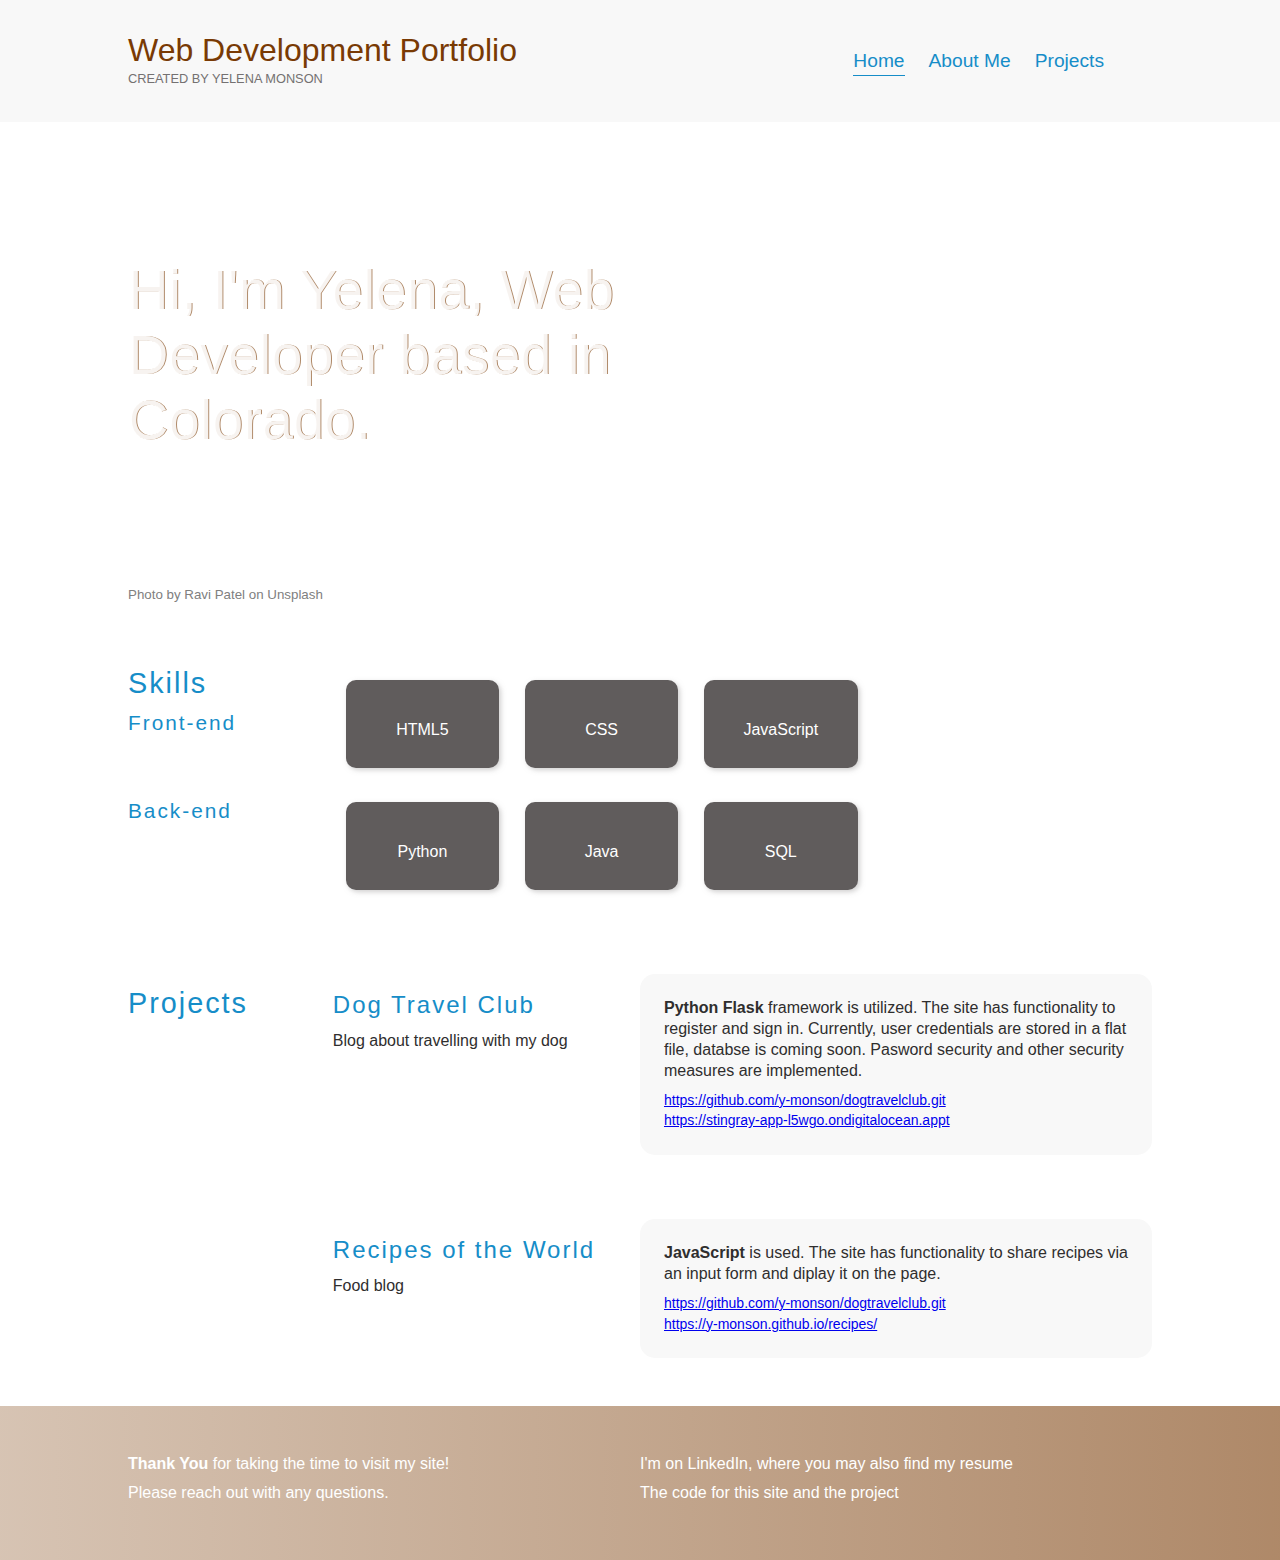
==== index.html @ ef4bd02e "Add files via upload" ====
<!DOCTYPE html>

<html lang="en">

  <head>
    <meta charset="utf-8">
    <link rel="stylesheet" href="style.css">
    <title>Yelena's Site</title>
    <meta name="viewport" content="width=device-width, initial-scale=1">
    <link rel="preconnect" href="https://fonts.googleapis.com"> 
    <link rel="preconnect" href="https://fonts.gstatic.com" crossorigin> 
    <link href="https://fonts.googleapis.com/css2?family=Signika:wght@500&display=swap" 
      rel="stylesheet">
    <link rel="stylesheet" href="https://cdnjs.cloudflare.com/ajax/libs/font-awesome/6.4.2/css/all.min.css"
      integrity="sha512-z3gLpd7yknf1YoNbCzqRKc4qyor8gaKU1qmn+CShxbuBusANI9QpRohGBreCFkKxLhei6S9CQXFEbbKuqLg0DA==
      " crossorigin="anonymous" referrerpolicy="no-referrer" />
  </head>

  <body>
    <header>
    <div class="container container-nav">
      <div class="header-title">
        <h1>Web Development Portfolio</h1>
        <p>CREATED BY YELENA MONSON</p>
      </div>
      <nav>
        <ul>
          <li><a class="current-page" href="index.html">Home</a></li>
          <li><a href="about.html" id="aboutMeLink">About Me</a></li>
          <li><a href="projects.html">Projects</a></li>
          <li><a href="https://www.linkedin.com/in/yelenamonson/" 
            class="fa-brands fa-linkedin" target="_blank" id="i"></a></li>
          <li><a href="https://github.com/y-monson" 
            class="fa-brands fa-square-github" target="_blank"></a></li>
        </ul>
      </nav>
      </div>
    </header>
    <main>
      <section class="intro-image">
        <h1>Hi, I'm Yelena, Web Developer based in Colorado.</h1>
      </section>
      <p class="container credit">Photo by Ravi Patel on Unsplash</p>

      <section class="container">
        <div class="skills-row skills-1 skills-flexstart">
          <div class="col col-1">
            <h2>Skills</h2>
            <h4>Front-end</h4>
          </div>  
          <div class="skills-col col-0">
            <p class="logo"><i class="fa-brands fa-html5 fa-2xl"></i></p>
            <p class="logo gray">HTML5</p>
          </div>
          <div class="skills-col col-0">
            <p class="logo"><i class="fa-brands fa-css3 fa-2xl"></i></p>
            <p class="logo gray">CSS</p>
          </div>
          <div class="skills-col col-0">
            <p class="logo"><i class="fa-brands fa-js fa-2xl"></i></p>
            <p class="logo gray">JavaScript</p>
          </div>
        </div>
        <div class="skills-row row-2 skills-flexstart">
          <div class="col col-1">
            <h4>Back-end</h4>
          </div> 
          <div class="skills-col col-0">
            <p class="logo"><i class="fa-brands fa-python fa-2xl"></i></p>
            <p class="logo">Python</p>
          </div>
          <div class="skills-col col-0">
            <p class="logo"><i class="fa-brands fa-java fa-2xl"></i></p>
            <p class="logo gray">Java</p>
          </div>
          <div class="skills-col col-0">
            <p class="logo"><i class="fa-solid fa-database fa-2xl"></i></p>
            <p class="logo gray">SQL</p>
          </div>
        </div>
      </section>
      <section class="container">
        <div class="row">
            <div class="col col-1">
                <h2 class="padding-b"><a id="projects-link" href="projects.html">Projects</a></h2>
            </div>
            <div class="col col-2">
                <h3 class="padding-b"><a id="projects-link" href="https://stingray-app-l5wgo.ondigitalocean.app" target="_blank">
                    Dog Travel Club</a></h3>
                <p class="padding-b">Blog about travelling with my dog</p>
            </div>
            <div class="col col-3 background-color">
                <p class="padding-b"><strong>Python Flask</strong> framework is utilized. 
                The site has functionality to register and sign in. Currently, user credentials
                are stored in a flat file, databse is coming soon. Pasword security and other 
                security measures are implemented.</p>
                <p class="link"><a href="https://github.com/y-monson/dogtravelclub.git" target="_blank">
                https://github.com/y-monson/dogtravelclub.git</a></p>
                <p class="link"><a href="https://stingray-app-l5wgo.ondigitalocean.app" target="_blank">
                https://stingray-app-l5wgo.ondigitalocean.appt</a></p>
            </div>
        </div>

        <div class="row">
            <div class="col col-1">
            </div>
            <div class="col col-2">
              <h3 class="padding-b"><a href="https://y-monson.github.io/recipes/" id="projects-link" target="_blank">Recipes of the World</a></h3>
              <p class="padding-b">Food blog</p>
            </div>
            <div class="col col-3 background-color">
              <p class="padding-b"><strong>JavaScript</strong> is used. 
                The site has functionality to share recipes via an input form and diplay it on the page.</p>
              <p class="link"><a href="https://github.com/y-monson/recipes" target="_blank">
                https://github.com/y-monson/dogtravelclub.git</a></p>
              <p class="link"><a href="https://y-monson.github.io/recipes/" target="_blank">
                https://y-monson.github.io/recipes/</a></p>
            </div>
          </div>
      </section>
    </main> 
    <footer>
      <div class="container">
        <div class="row">
          <div class="col col-wide">
            <p><strong>Thank You</strong> for taking the time to visit my site!</p>
            <p>Please reach out with any questions.</p>
          </div>
          <div class="col col-wide">
            <p>I'm on LinkedIn, where you may also find my resume
              <a href="https://www.linkedin.com/in/yelenamonson/" 
            class="fa-brands fa-linkedin fa-lg" target="_blank"></a></p>
            <p>The code for this site and the project <a href="https://github.com/y-monson" 
              class="fa-brands fa-square-github fa-lg" target="_blank"></a></p>
          </div>
        </div>
      </div>
    </footer>
    <script src="app4.js"></script>
  </body>
</html>
---- style.css ----
* {
  margin: 0;
  padding: 0;
}
  
* {
  box-sizing: border-box; 
}
  
body {
  font-family: Arial, Helvetica, sans-serif;
  color: rgb(47, 46, 46);
}

.credit {
    font-size: smaller;
    color: gray;
}

/* ------ NAVIGATION BAR ---------------------- */
header {
  background-color: #f8f8f8;
}

nav {
  display: flex;
  justify-content: flex-end;
  width: 100%;
  align-items: center;
}

nav ul {
  list-style-type: none;
}

nav li {
  padding-left: 1.5rem;
  float: left;
}

nav a {
  text-decoration: none;
  color: rgb(22, 141, 200);
  font-size: larger;
  padding: 0.2em 0;
}

.header-title {
  width: 80%;
}

.header-title h1 {
  font-weight: 100;
  color: rgb(121, 58, 4);
}

.header-title p {
  color: rgb(116, 113, 113);
  font-size: 0.8rem;
}

nav a:hover {
  color: rgb(121, 58, 4);
}

.current-page {
  border-bottom: solid rgb(22, 141, 200) 0.1rem;
}

.current-page:hover {
  color:rgb(22, 141, 200);
}
/* ---- End of NAVIGATION ------------------------------ */

/* ----- FONTS USED THROUGHOUT THE SITE ----------------- */
h2 {
  color: rgb(22, 141, 200);
  font-weight: 400;
  font-size: 1.8rem;
  letter-spacing: 2px;
}

h3 {
  color: rgb(22, 141, 200);
  font-weight: 400;
  font-size: 1.5rem;
  letter-spacing: 2px;
}

h4 {
  color: rgb(22, 141, 200);
  font-weight: 400;
  font-size: 1.3rem;
  letter-spacing: 2px;
  padding-top: 0.5em;
}

p {
  line-height: 1.3rem;
  font-size: 1rem;
}
/* --- end of FONTS ---------------------------------------------- */

/* --- STYLES FOR CONTAINER, ROW, and COLUMN CLASSES ----------------------- */
.container {
  width: 80%;
  margin: 0 auto;
  padding-top: 1em;
  padding-bottom: 1em;
}

.container-nav {
  display: flex;
  padding-top: 2em;
  padding-bottom: 2em;
}

.row {
  display: flex;
  justify-content: space-between;
  align-items: baseline;
  padding-top: 2em;
  padding-bottom: 2em;
}

.skills-row {
  display: flex;
  justify-content: space-between;
  padding-top: 2em;
  padding-bottom: 0.5em;
}

.skills-flexstart {
  justify-content: flex-start;
}

.row-1 { 
  padding-bottom: 0;
}

.row-2 {
  padding-top: 0;
}

.col-0 {
  width: 15%;
  flex-wrap: wrap;
  background-color: rgb(96, 92, 92);
  padding: 1.3em 0.5em;
  margin: 0.8em;
  box-shadow: 2px 2px 5px rgba(164, 162, 162, 0.5);
  border-radius: 10px;

}

.col-1 {
  width: 20%;
}

.col-2 {
  width: 30%;
}

.col-3 {
  width: 50%;
}

.col-wide {
  width: 70%;
}

.background-color {
    background-color: #f8f8f8;
    border-radius: 15px;
    padding: 1.5em;
}

/* End of CONTAINER and BOX classes */

/* --- LANDING PAGE ----------------------------------------- */
/* Intro section */
.intro-image {
  background-image: url("assets/Screenshot\ 2023-12-21\ at\ 6.36.38\ PM.png");
  background-size: cover;
  background-position: center;
  width: 100%;
  height: 50vh;
  background-position: bottom;
}

.intro-image h1 {
  position:relative;
  top: 30%;
  left: 10%;
  color: rgba(255, 255, 255, 0.9);
  flex-shrink: 0;
  font-size: 3.5rem;
  font-weight: 500;
  text-shadow: 1px 0 0 rgba(121, 58, 4, 0.6);
  width: 50%;
}

/* Styles for the skills card */
.logo {
  text-align: center;
  padding: 0.4em;
  color: white;
}

.padding-l {
  padding-left: 0.5em;
}

.padding-t {
 padding-top: 0.5em;
}
/* link to the projects page */
#projects-link {
  text-decoration: none;
  color: rgb(22, 141, 200);
}

#projects-link:hover {
    color: rgb(121, 58, 4);
  }

.padding-b {
  padding-bottom: 0.5em;
}
/* --- End of LANDING PAGE ------------------------------------- */

/* --- ABOUT PAGE ---------------------------------------------- */

.container-about-me {
    width: 100%;
    margin: 0 auto;
}

.center {
    display: flex;
    justify-content: center;
}

.wrap {
    position: relative;
}
  
.wrap:before {
content: ' ';
display: block;
position: absolute;
left: 0;
top: 0;
width: 100%;
height: 100%;
background-image: url("assets/jashan-kaleka-0i1xlrAXroY-unsplash-2.jpg");
background-repeat: no-repeat;
background-position: 50% 0;
background-size: cover;
filter: grayscale(50%);
opacity: 0.4; 
}
  
.content {
position: relative;
padding: 3em 6em;
width: 50%;
margin: 0 auto;

}

.content p {
    color: black;
    font-size: 1.3em;
    text-align:left;
    line-height: 1.5em;
}

.content h3 {
    color:rgb(121, 58, 4);
    padding-top: 1em;
    line-height: 1.5em;
    padding-bottom: 1em;
}

.hidden {
    display: none;
}

.read-more {
    background-color: rgba(255, 255, 255, 0);
    border: none;
    padding: 0.5em;
    cursor: pointer;
    font-size: 1em;
    font-weight: bold;
    color: black;
}

.panel {
    margin: 1em;
    display: flex;
    flex-direction: column;
}

/* --- End of ABOUT PAGE --------------------------------------- */

/* --- PROJECTS PAGE ------------------------------------------- */
.link {
  font-size: 14px;
}

.padding {
  padding-right: 1em;
}

.align-baseline {
  align-items: baseline;
}

.carousel {
  height: 565px;
  width: 500px;
  overflow: hidden;
}

.image-container {
  display: flex;
  transform: translateX(0);
  transition: transform 0.5s ease-in-out
}

img {
  width: 500px;
  height: 500px;
  object-fit:contain;
}

.caption {
  padding: 0 0 0.3rem 0;
}

.caption p {
  text-align: center;
  font-style: italic;
  color: navy;
}

.buttons-container {
  display: flex;
  justify-content: space-between;
}

.btn {
  background-color: rgb(22, 141, 200);
  color: #fff;
  border: none;
  padding: 0.5rem;
  cursor: pointer;
  width: 49.5%;
}

.btn:hover {
  opacity: 0.8;
}

.btn:focus {
  outline: none;
}
/* --- End of PROJECTS PAGE ------------------------------------------- */

/* --- FOOTER SECTION ------------------------------------------------- */
footer {
  background-image: linear-gradient(to right, rgba(121, 58, 4, 0.3), rgba(121, 58, 4, 0.6));
  width: 100%;
  color: white;
}

footer p {
  padding-bottom: 0.5em;
}

footer a {
  color: white;
}

/* --- End of FOOTER section -------------------------------------- */

/* --- RESPONSIVE DESIGN ------------------------------------------ */
@media (max-width: 1100px) {
  .intro-image h1 {
    font-size: 3rem;
    width: 70%;
  }
  .row {
    display: flex;
    flex-direction: column;
    flex-wrap: wrap;
  }
  .col {
    width: 100%;
  }
  
  .skills-col {
    width: 50%;
  }
  .col-0.active {
    width: 50%;
  }
  .header-title h1 {
    text-align: center;
  }
  .header-title p {
    text-align: center;
  }
}

@media (max-width: 800px) {
  .row {
    display: flex;
    flex-direction: column;
    flex-wrap: wrap;
  }
  .skills-row {
    display: flex;
    flex-direction: column;
    flex-wrap: wrap;
  }
  .col {
    width: 100%;
  }
  .col-0 {
    padding: 0.2em 0 0 0;
  }
  .skills-col {
    width: 100%;
    margin-left: 0;
  }
  .col-0.active {
    width: 100%;
    margin-left: 0;
  }
  .container-nav {
    flex-direction: column;
  }
  .container-about-me {
    padding-top: 0;
    padding-bottom: 0;
    width: 100%;
  }
  nav {
    justify-content: center;
  }
  .header-title {
    width: 100%;
  }
  nav li {
    padding: 0.5em;
    text-align: center;
    width: 100%;
  }

}

@media (max-width: 600px) {
  .intro-image h1 {
    font-size: 2rem;
    width: 70%;
  }
  .row {
    display: flex;
    flex-direction: column;
    flex-wrap: wrap;
  }
  .skills-row {
    display: flex;
    flex-direction: column;
    flex-wrap: wrap;
  }
  .col {
    width: 100%;
  }
  .skills-col {
    width: 100%;
  }
  .col-0.active {
    width: 100%;
  }
  .container-nav {
    flex-direction: column;
  }
  .container-about-me {
    padding-top: 0;
    padding-bottom: 0;
    width: 100%;
  }
  nav {
    justify-content: center;
  }
  .header-title {
    width: 100%;
  }
  nav li {
    padding: 0.5em;
    text-align: center;
    width: 100%;
  }
}

@media (max-width: 550px) {

  .media-container {
    width: 98%;
    margin: 0 auto;
  }
  .img-h3 {
    text-align: center;
  }
  .img-carousel {
    box-shadow: none;
    height: 100%;
    width: 97%;
    overflow: hidden;
  }
  .image-container {
    display: flex;
    flex-direction: column;
  }
  .img {
    padding: 0;
  }
  .btn {
    visibility:hidden;
  }
  .panel {
    width: 90%;
    padding: 0.5rem;
  }
  .panel-title {
    font-size: 1.5rem;
  }

  .btn-toggle {
   top: 2.5rem;
    right: 0.7rem;
  }
}
/* --- End of Responsive design ------------------------------------------ */
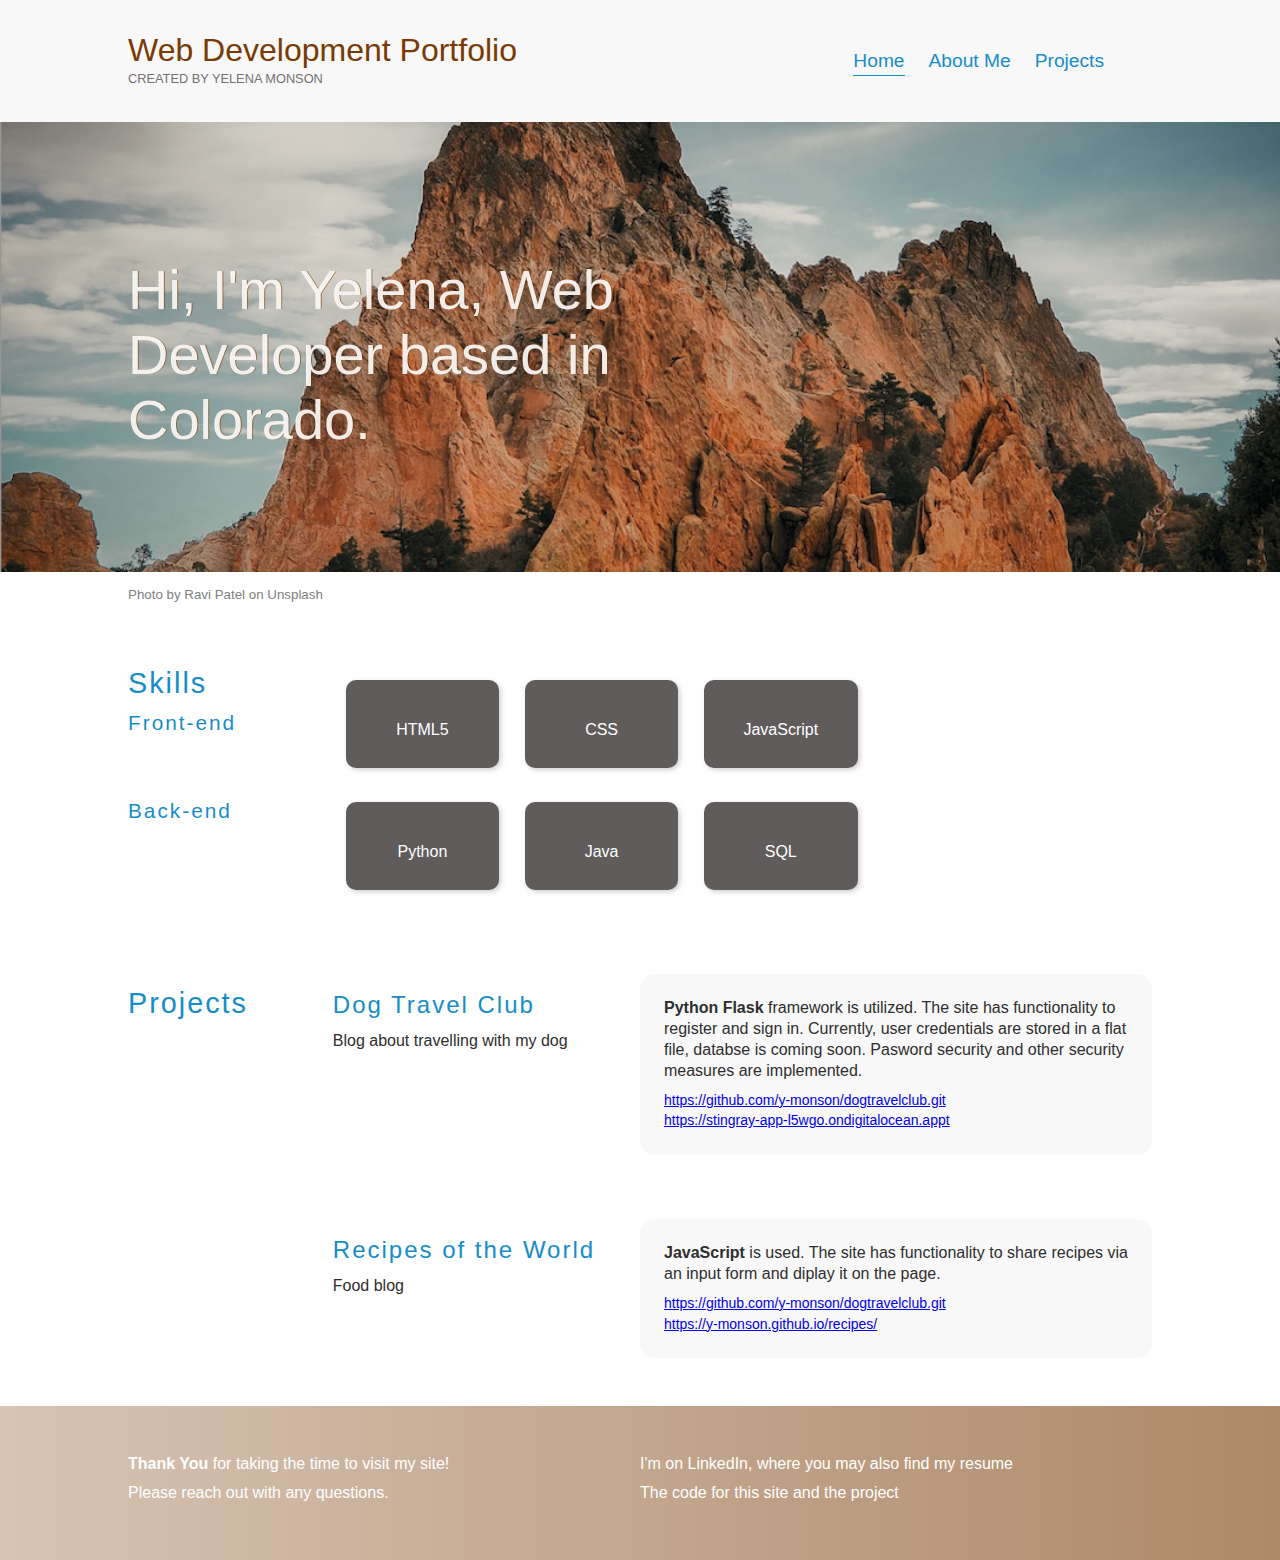
==== commit 9451ea9e: "Add files via upload" ====
--- a/index.html
+++ b/index.html
@@ -85,7 +85,7 @@
                 <h2 class="padding-b"><a id="projects-link" href="projects.html">Projects</a></h2>
             </div>
             <div class="col col-2">
-                <h3 class="padding-b"><a id="projects-link" href="https://stingray-app-l5wgo.ondigitalocean.app" target="_blank">
+                <h3 class="padding-b"><a id="projects-link" href="https://jellyfish-app-edwjy.ondigitalocean.app" target="_blank">
                     Dog Travel Club</a></h3>
                 <p class="padding-b">Blog about travelling with my dog</p>
             </div>
@@ -96,7 +96,7 @@
                 security measures are implemented.</p>
                 <p class="link"><a href="https://github.com/y-monson/dogtravelclub.git" target="_blank">
                 https://github.com/y-monson/dogtravelclub.git</a></p>
-                <p class="link"><a href="https://stingray-app-l5wgo.ondigitalocean.app" target="_blank">
+                <p class="link"><a href="https://jellyfish-app-edwjy.ondigitalocean.app" target="_blank">
                 https://stingray-app-l5wgo.ondigitalocean.appt</a></p>
             </div>
         </div>
--- a/style.css
+++ b/style.css
@@ -180,7 +180,7 @@
 /* --- LANDING PAGE ----------------------------------------- */
 /* Intro section */
 .intro-image {
-  background-image: url("assets/Screenshot\ 2023-12-21\ at\ 6.36.38\ PM.png");
+  background-image: url("assets/cover.png");
   background-size: cover;
   background-position: center;
   width: 100%;
@@ -222,7 +222,7 @@
 
 #projects-link:hover {
     color: rgb(121, 58, 4);
-  }
+}
 
 .padding-b {
   padding-bottom: 0.5em;
@@ -266,7 +266,6 @@
 padding: 3em 6em;
 width: 50%;
 margin: 0 auto;
-
 }
 
 .content p {
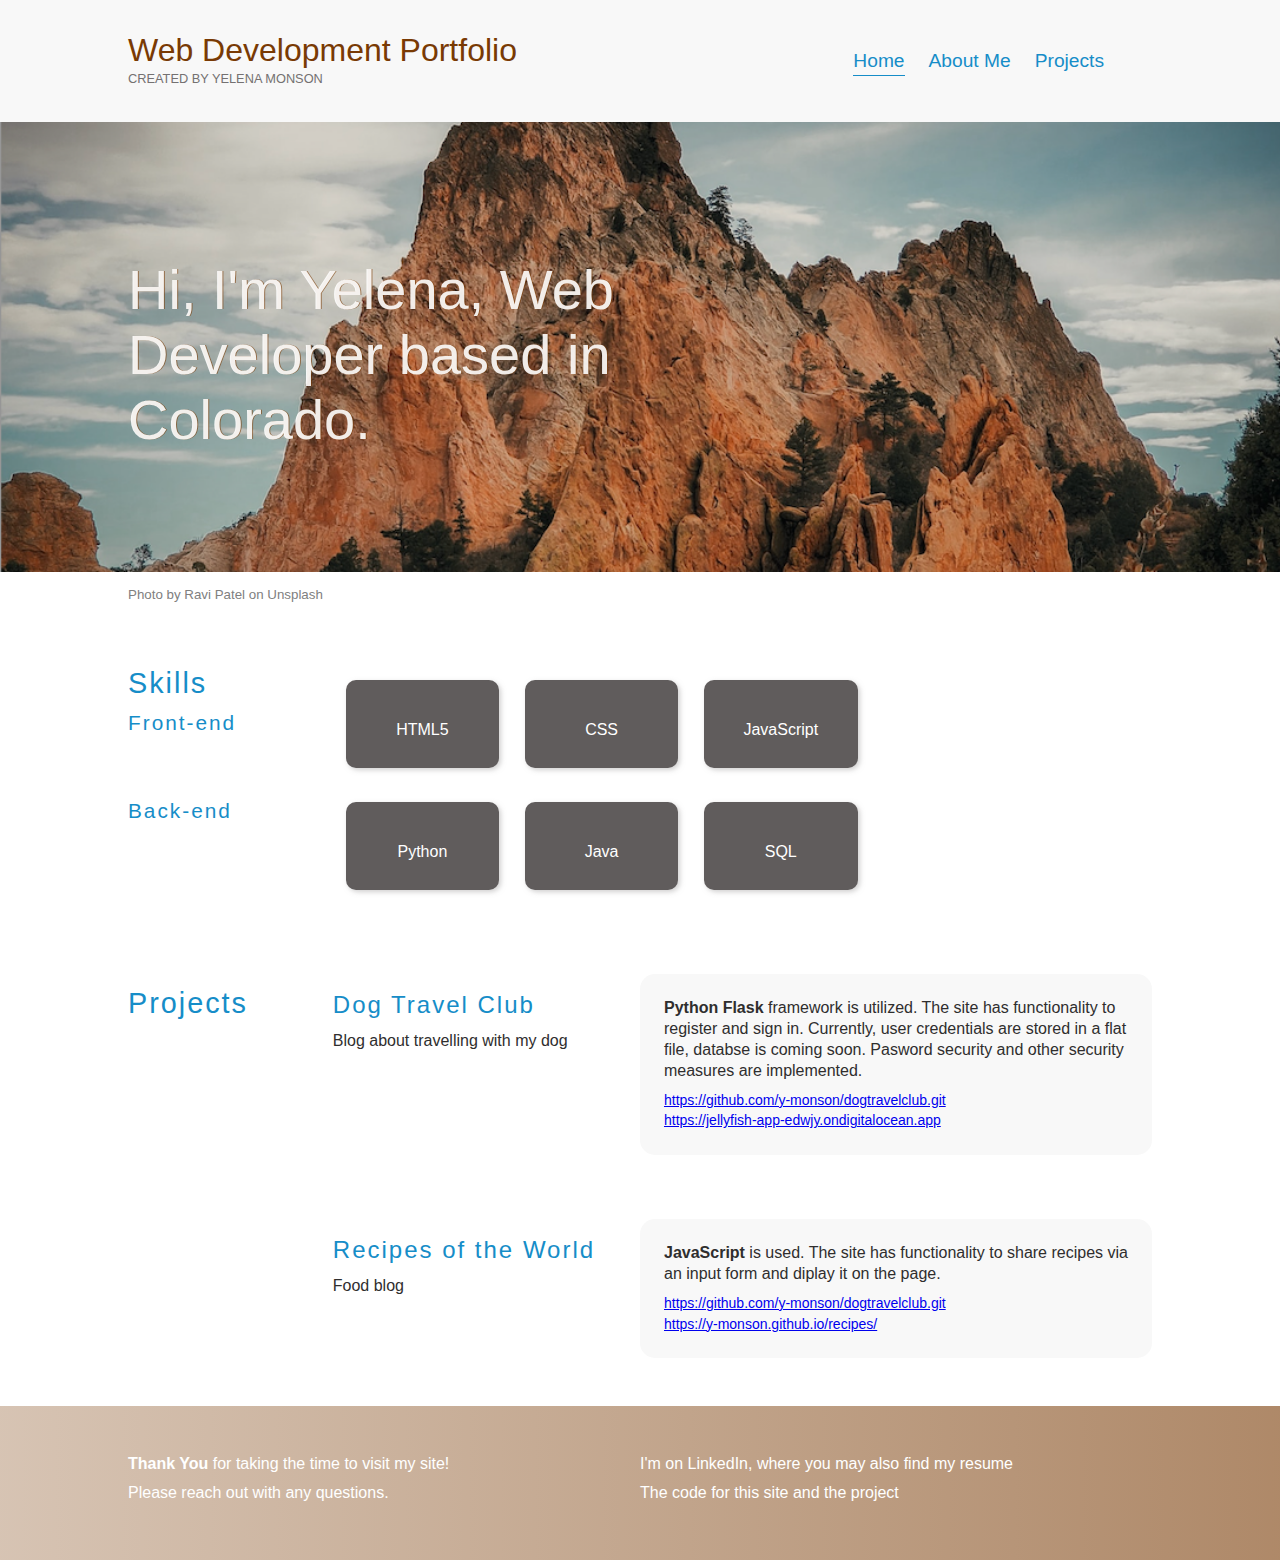
==== commit cb32414d: "Add files via upload" ====
--- a/index.html
+++ b/index.html
@@ -97,7 +97,7 @@
                 <p class="link"><a href="https://github.com/y-monson/dogtravelclub.git" target="_blank">
                 https://github.com/y-monson/dogtravelclub.git</a></p>
                 <p class="link"><a href="https://jellyfish-app-edwjy.ondigitalocean.app" target="_blank">
-                https://stingray-app-l5wgo.ondigitalocean.appt</a></p>
+                    https://jellyfish-app-edwjy.ondigitalocean.app</a></p>
             </div>
         </div>
 
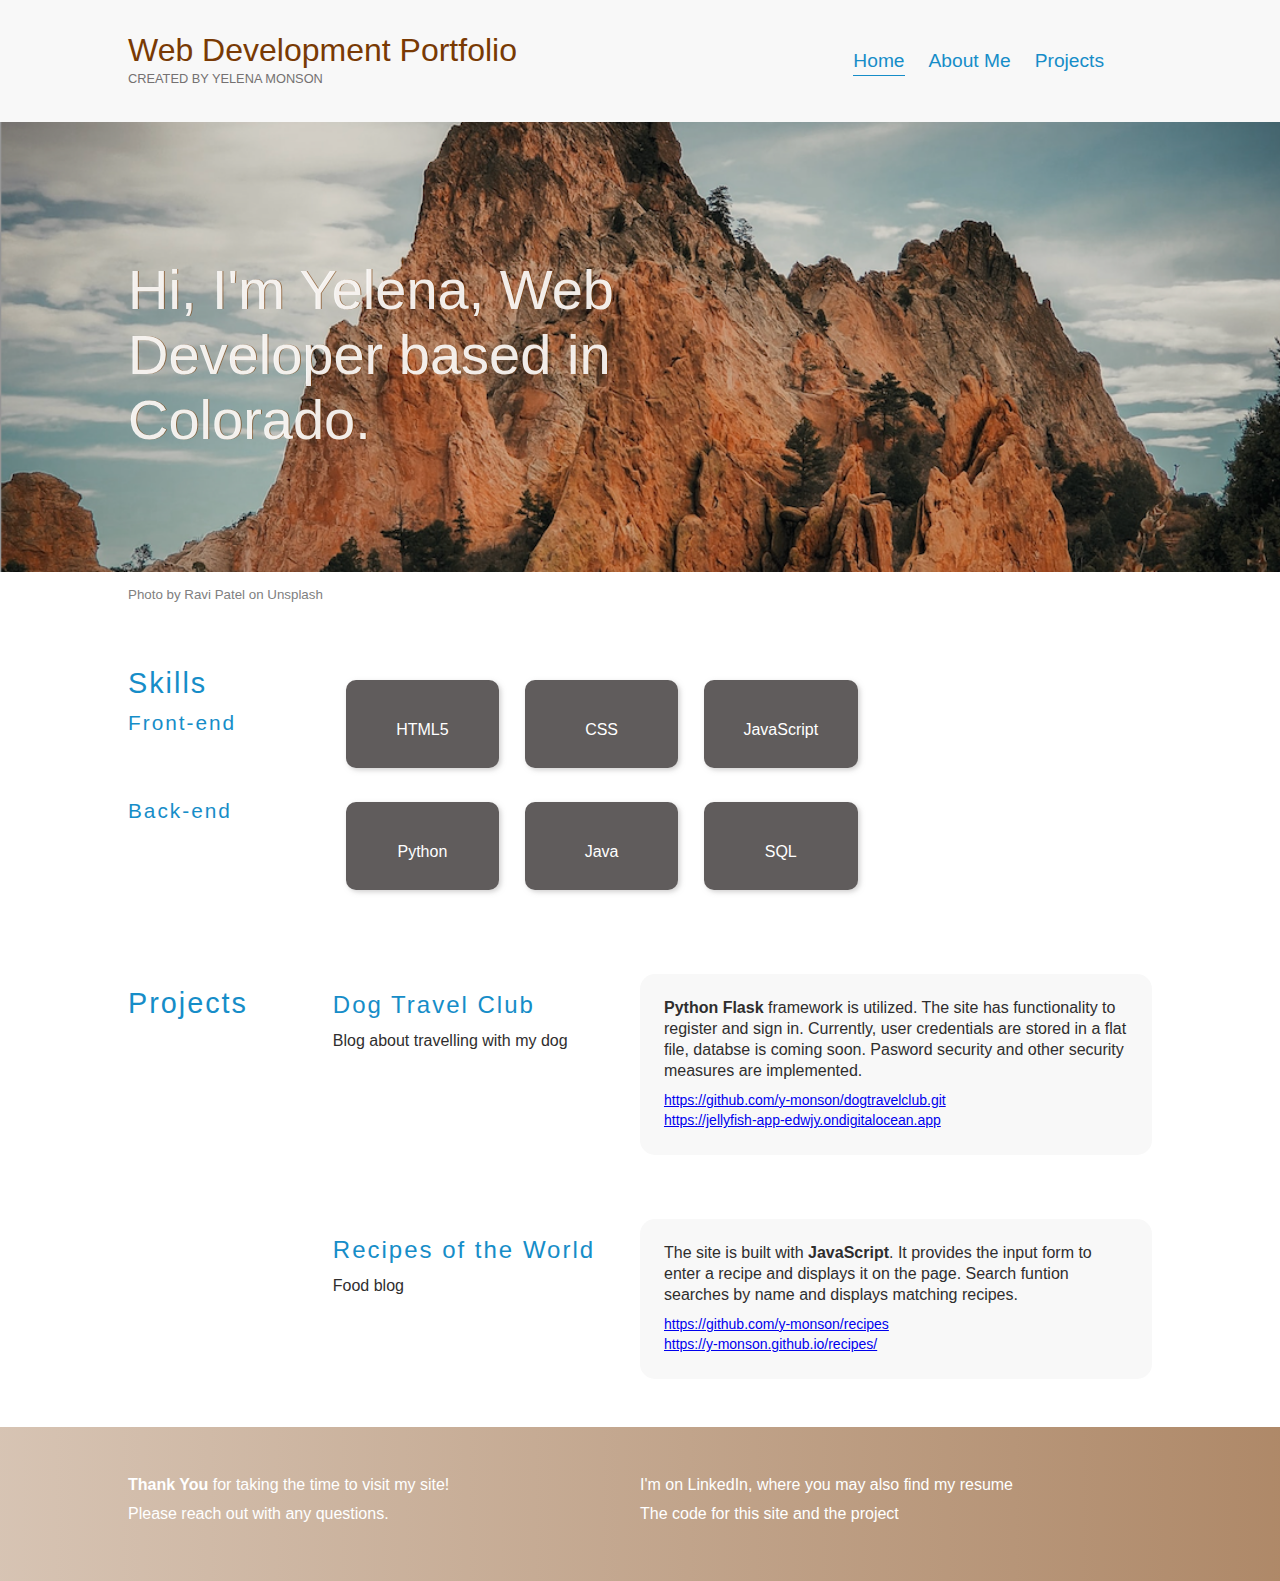
==== commit 2fb313ef: "Add files via upload" ====
--- a/index.html
+++ b/index.html
@@ -109,10 +109,11 @@
               <p class="padding-b">Food blog</p>
             </div>
             <div class="col col-3 background-color">
-              <p class="padding-b"><strong>JavaScript</strong> is used. 
-                The site has functionality to share recipes via an input form and diplay it on the page.</p>
+              <p class="padding-b">The site is built with <strong>JavaScript</strong>. 
+                It provides the input form to enter a recipe and displays it on the page.
+                Search funtion searches by name and displays matching recipes.</p>
               <p class="link"><a href="https://github.com/y-monson/recipes" target="_blank">
-                https://github.com/y-monson/dogtravelclub.git</a></p>
+                https://github.com/y-monson/recipes</a></p>
               <p class="link"><a href="https://y-monson.github.io/recipes/" target="_blank">
                 https://y-monson.github.io/recipes/</a></p>
             </div>
--- a/style.css
+++ b/style.css
@@ -292,7 +292,6 @@
     padding: 0.5em;
     cursor: pointer;
     font-size: 1em;
-    font-weight: bold;
     color: black;
 }
 
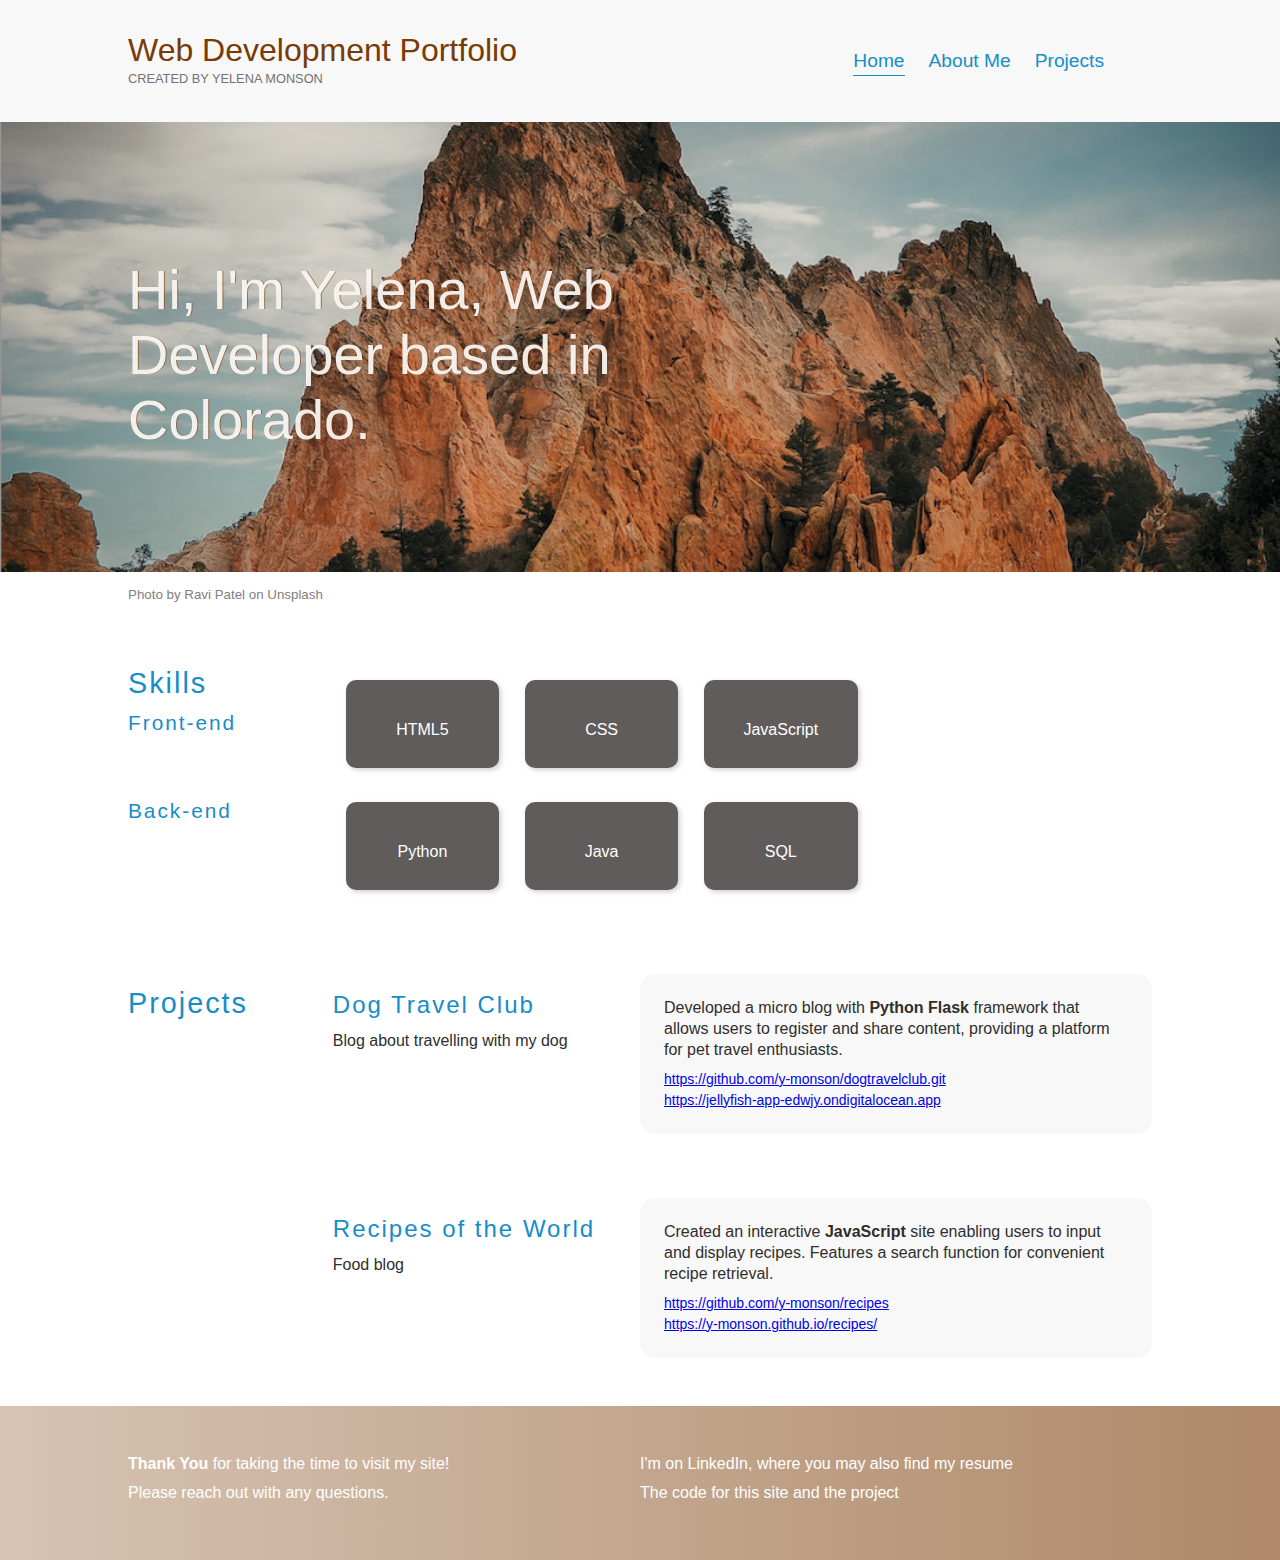
==== commit 54d2accc: "Add files via upload" ====
--- a/index.html
+++ b/index.html
@@ -15,7 +15,6 @@
       integrity="sha512-z3gLpd7yknf1YoNbCzqRKc4qyor8gaKU1qmn+CShxbuBusANI9QpRohGBreCFkKxLhei6S9CQXFEbbKuqLg0DA==
       " crossorigin="anonymous" referrerpolicy="no-referrer" />
   </head>
-
   <body>
     <header>
     <div class="container container-nav">
@@ -48,34 +47,40 @@
             <h2>Skills</h2>
             <h4>Front-end</h4>
           </div>  
-          <div class="skills-col col-0">
+          <div class="skills-col col-0 card">
             <p class="logo"><i class="fa-brands fa-html5 fa-2xl"></i></p>
             <p class="logo gray">HTML5</p>
+            <h4 class="skill-level">Advanced</h4>
           </div>
-          <div class="skills-col col-0">
+          <div class="skills-col col-0 card">
             <p class="logo"><i class="fa-brands fa-css3 fa-2xl"></i></p>
             <p class="logo gray">CSS</p>
+            <h4 class="skill-level">Intermediate</h4>
           </div>
-          <div class="skills-col col-0">
+          <div class="skills-col col-0 card">
             <p class="logo"><i class="fa-brands fa-js fa-2xl"></i></p>
             <p class="logo gray">JavaScript</p>
+            <h4 class="skill-level">Beginner</h4>
           </div>
         </div>
         <div class="skills-row row-2 skills-flexstart">
           <div class="col col-1">
             <h4>Back-end</h4>
           </div> 
-          <div class="skills-col col-0">
+          <div class="skills-col col-0 card">
             <p class="logo"><i class="fa-brands fa-python fa-2xl"></i></p>
             <p class="logo">Python</p>
+            <h4 class="skill-level">Intermediate</h4>
           </div>
-          <div class="skills-col col-0">
+          <div class="skills-col col-0 card">
             <p class="logo"><i class="fa-brands fa-java fa-2xl"></i></p>
             <p class="logo gray">Java</p>
+            <h4 class="skill-level">Intermediate</h4>
           </div>
-          <div class="skills-col col-0">
+          <div class="skills-col col-0 card">
             <p class="logo"><i class="fa-solid fa-database fa-2xl"></i></p>
             <p class="logo gray">SQL</p>
+            <h4 class="skill-level">Beginner</h4>
           </div>
         </div>
       </section>
@@ -90,10 +95,9 @@
                 <p class="padding-b">Blog about travelling with my dog</p>
             </div>
             <div class="col col-3 background-color">
-                <p class="padding-b"><strong>Python Flask</strong> framework is utilized. 
-                The site has functionality to register and sign in. Currently, user credentials
-                are stored in a flat file, databse is coming soon. Pasword security and other 
-                security measures are implemented.</p>
+                <p class="padding-b">Developed a micro blog with <strong>Python Flask</strong> 
+                    framework that allows users to register and share content, 
+                    providing a platform for pet travel enthusiasts.</p>
                 <p class="link"><a href="https://github.com/y-monson/dogtravelclub.git" target="_blank">
                 https://github.com/y-monson/dogtravelclub.git</a></p>
                 <p class="link"><a href="https://jellyfish-app-edwjy.ondigitalocean.app" target="_blank">
@@ -109,9 +113,9 @@
               <p class="padding-b">Food blog</p>
             </div>
             <div class="col col-3 background-color">
-              <p class="padding-b">The site is built with <strong>JavaScript</strong>. 
-                It provides the input form to enter a recipe and displays it on the page.
-                Search funtion searches by name and displays matching recipes.</p>
+              <p class="padding-b"> Created an interactive <strong>JavaScript</strong> site enabling 
+                users to input and display recipes. Features a search function for convenient 
+                recipe retrieval. </p>
               <p class="link"><a href="https://github.com/y-monson/recipes" target="_blank">
                 https://github.com/y-monson/recipes</a></p>
               <p class="link"><a href="https://y-monson.github.io/recipes/" target="_blank">
@@ -137,6 +141,6 @@
         </div>
       </div>
     </footer>
-    <script src="app4.js"></script>
+    <script src="app_3.js"></script>
   </body>
 </html>--- a/style.css
+++ b/style.css
@@ -150,7 +150,7 @@
   margin: 0.8em;
   box-shadow: 2px 2px 5px rgba(164, 162, 162, 0.5);
   border-radius: 10px;
-
+  cursor: pointer;
 }
 
 .col-1 {
@@ -227,6 +227,27 @@
 .padding-b {
   padding-bottom: 0.5em;
 }
+
+/* Landing page card skills cards styles */
+.skill-level {
+    display: none;
+}
+
+.flipped p{
+    display: none;
+}
+
+.flipped h4 {
+    display:block;
+    text-align: center;
+}
+
+.col-0.flipped {
+    background-color: #f8f8f8;
+}
+
+/* End of Landing page card skills cards styles */
+
 /* --- End of LANDING PAGE ------------------------------------- */
 
 /* --- ABOUT PAGE ---------------------------------------------- */
@@ -385,6 +406,7 @@
 /* --- End of FOOTER section -------------------------------------- */
 
 /* --- RESPONSIVE DESIGN ------------------------------------------ */
+
 @media (max-width: 1100px) {
   .intro-image h1 {
     font-size: 3rem;
@@ -411,6 +433,9 @@
   .header-title p {
     text-align: center;
   }
+  .content {
+    width: 80%;
+  }
 }
 
 @media (max-width: 800px) {
@@ -455,6 +480,13 @@
   nav li {
     padding: 0.5em;
     text-align: center;
+    width: 100%;
+  }
+  .content {
+    width: 100%;
+    padding: 2em;
+  }
+  .panel {
     width: 100%;
   }
 
@@ -501,6 +533,13 @@
   nav li {
     padding: 0.5em;
     text-align: center;
+    width: 100%;
+  }
+  .content {
+    width: 100%;
+    padding: 0.5em;
+  }
+  .panel {
     width: 100%;
   }
 }
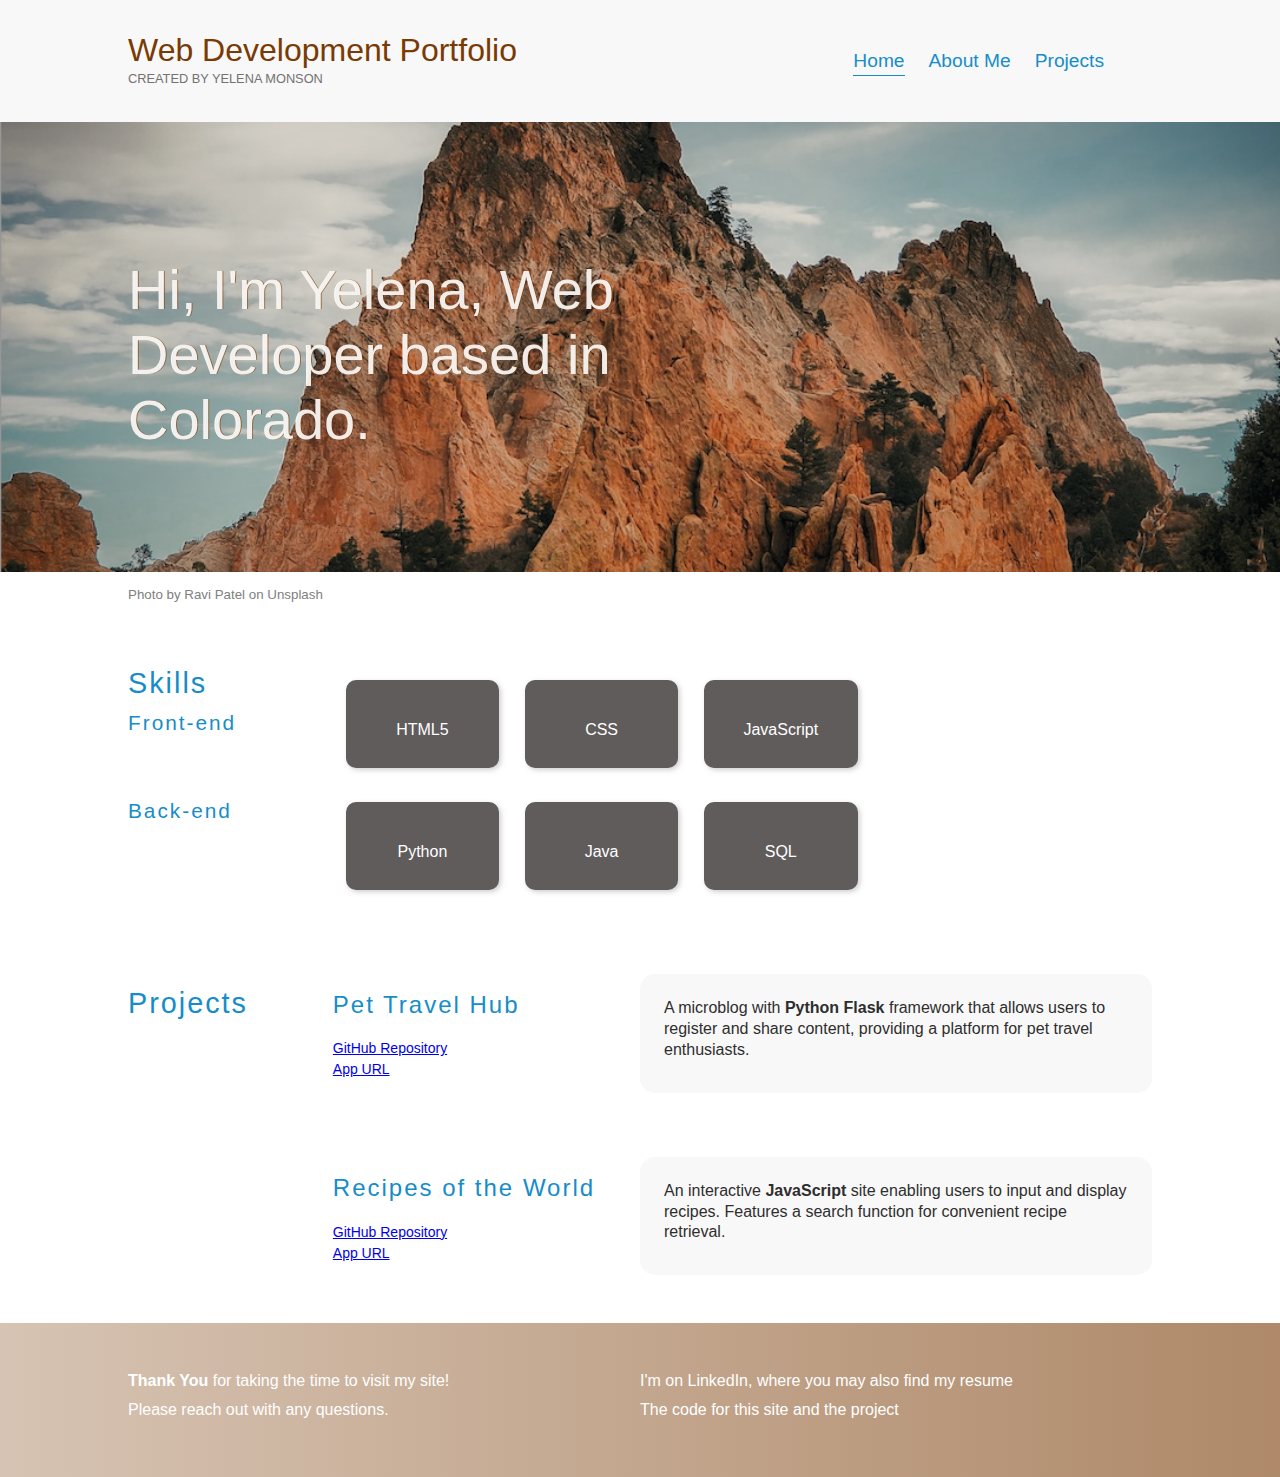
==== commit 062b36a4: "Add files via upload" ====
--- a/index.html
+++ b/index.html
@@ -91,17 +91,17 @@
             </div>
             <div class="col col-2">
                 <h3 class="padding-b"><a id="projects-link" href="https://jellyfish-app-edwjy.ondigitalocean.app" target="_blank">
-                    Dog Travel Club</a></h3>
-                <p class="padding-b">Blog about travelling with my dog</p>
+                    Pet Travel Hub</a></h3>
+                <p class="padding-b link"><p class="link"><a href="https://github.com/y-monson/dogtravelclub.git" target="_blank">
+                    GitHub Repository</a></p>
+                    <p class="link"><a href="https://jellyfish-app-edwjy.ondigitalocean.app" target="_blank">
+                        App URL</a></p></p>
             </div>
             <div class="col col-3 background-color">
-                <p class="padding-b">Developed a micro blog with <strong>Python Flask</strong> 
+                <p class="padding-b">A microblog with <strong>Python Flask</strong> 
                     framework that allows users to register and share content, 
                     providing a platform for pet travel enthusiasts.</p>
-                <p class="link"><a href="https://github.com/y-monson/dogtravelclub.git" target="_blank">
-                https://github.com/y-monson/dogtravelclub.git</a></p>
-                <p class="link"><a href="https://jellyfish-app-edwjy.ondigitalocean.app" target="_blank">
-                    https://jellyfish-app-edwjy.ondigitalocean.app</a></p>
+                
             </div>
         </div>
 
@@ -110,16 +110,15 @@
             </div>
             <div class="col col-2">
               <h3 class="padding-b"><a href="https://y-monson.github.io/recipes/" id="projects-link" target="_blank">Recipes of the World</a></h3>
-              <p class="padding-b">Food blog</p>
+              <p class="padding-b"><p class="link"><a href="https://github.com/y-monson/recipes" target="_blank">
+                GitHub Repository</a></p>
+              <p class="link"><a href="https://y-monson.github.io/recipes/" target="_blank">
+                App URL</a></p></p>
             </div>
             <div class="col col-3 background-color">
-              <p class="padding-b"> Created an interactive <strong>JavaScript</strong> site enabling 
+              <p class="padding-b"> An interactive <strong>JavaScript</strong> site enabling 
                 users to input and display recipes. Features a search function for convenient 
                 recipe retrieval. </p>
-              <p class="link"><a href="https://github.com/y-monson/recipes" target="_blank">
-                https://github.com/y-monson/recipes</a></p>
-              <p class="link"><a href="https://y-monson.github.io/recipes/" target="_blank">
-                https://y-monson.github.io/recipes/</a></p>
             </div>
           </div>
       </section>
